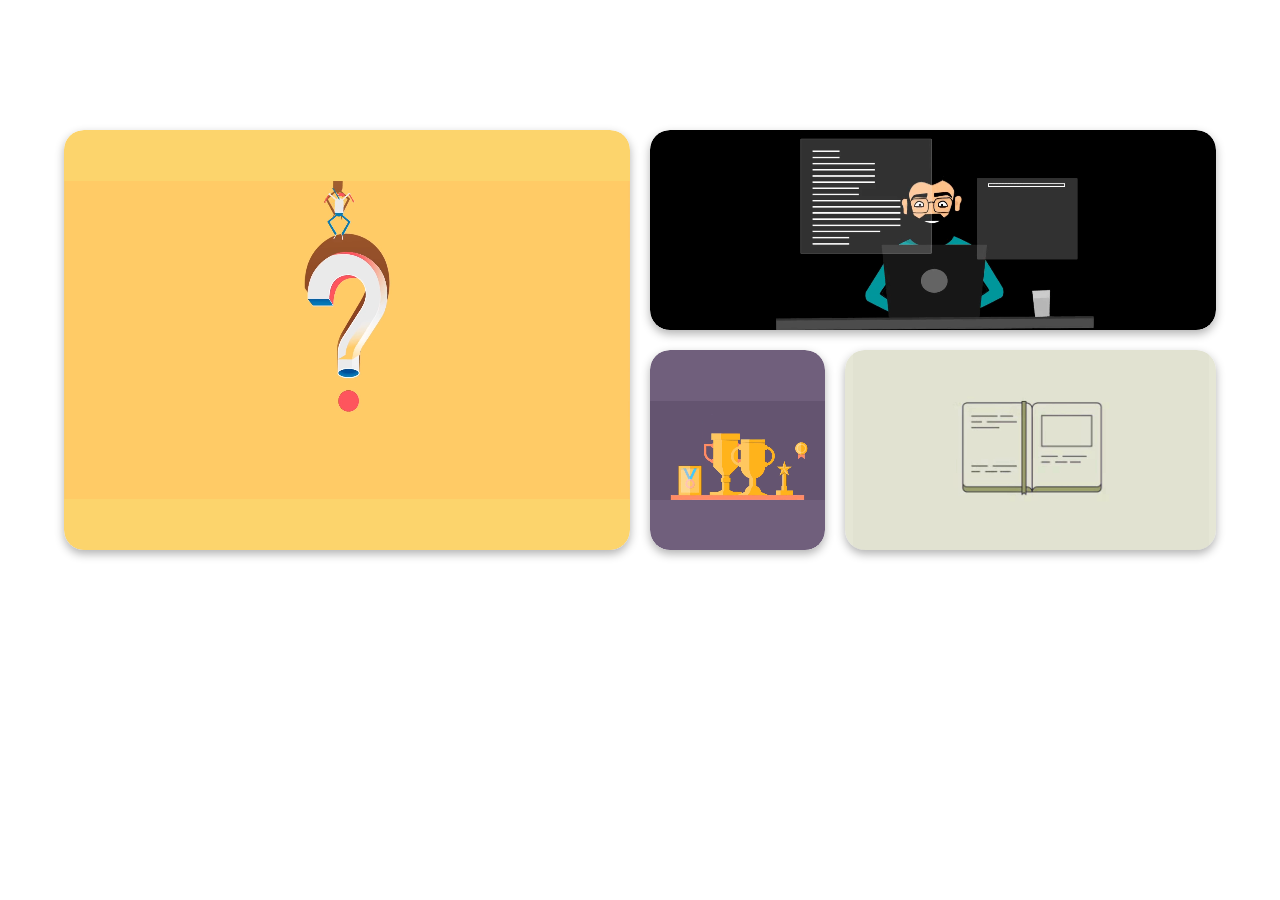
==== index.html @ 08822db8 "Initial commit" ====
<!DOCTYPE html>
<html lang="en">
<head>
    <meta charset="UTF-8">
    <meta name="viewport" content="width=device-width, initial-scale=1.0">
    <title>Bento DCA</title>
    <link rel="stylesheet" href="style.css">
</head>
<body>
    <div class="container">
        <div class="box box1 vid">
            <video autoplay muted loop class="background-video-ques">
                <source src="questionvid.mp4" type="video/mp4">
            </video>
            <div class="content"></div>
        </div>
        <div class="box box2 vid">
            <video autoplay muted loop class="background-video-soft">
                <source src="software.mp4" type="video/mp4">
            </video>
            <div class="content"></div>
        </div>
        <div class="box box3 vid">
            <video autoplay muted loop class="background-video-result">
                <source src="result.mp4" type="video/mp4">
            </video>
            <div class="content"></div>
        </div>
        <div class="box box4 vid">
            <video autoplay muted loop class="background-video-yt">
                <source src="bookyt.mp4" type="video/mp4">
            </video>
            <div class="content"></div>
        </div>

        <!-- <div class="box box5">Box 5</div> -->
    </div>
</body>
</html>
---- style.css ----
* {
    margin: 0;
    padding: 0;
    box-sizing: border-box;
}

body {
    display: flex;
    justify-content: center;
    align-items: center;
    min-height: 100vh;
    color: #ff0000;
    font-family: Arial, sans-serif;
}

.container {
    display: grid;
    grid-template-columns: repeat(6, 1fr);
    grid-template-rows: repeat(3, 200px);
    gap: 20px;
    width: 90vw;
    max-width: 1200px;
}

.box {
    border-radius: 20px;
    /* background-color: #1e1e1e; */
    display: flex;
    justify-content: center;
    align-items: center;
    font-size: 1.5em;
    box-shadow: 0 4px 10px rgba(0, 0, 0, 0.3);
    
}
.vid{
    position: relative;
    overflow: hidden;
    display: flex;
    justify-content: center;
    align-items: center;
    color: #ffffff;
    font-size: 2em;
    border-radius: 20px;
     
}

.background-video {
    position: absolute;
    top: 0;
    left: 0;
    width: 100%;
    height: 100%;
    z-index: -1;
    border-radius: 20px;
}
.content {
    position: relative;
    z-index: 1;
}
/* Grid area assignments for a balanced Bento layout */
.box1 {
    grid-column: span 3;
    grid-row: span 2;
}
.background-video-ques {
    position: absolute;
    top: 0;
    left: 0;
    width: 100%;
    height: 100%;
    z-index: -1;
    border-radius: 20px;
    background-color: #fcd46c;
}
.box2 {
    grid-column: span 3;
    grid-row: span 1;
}
.background-video-result{
    position: absolute;
    top: 0;
    left: 0;
    width: 100%;
    height: 100%;
    z-index: -1;
    border-radius: 20px;
    background-color: black;
    background-color: #705f7c;
}
.box3 {
    grid-column: span 1;
    grid-row: span 1;
}
.background-video-soft{
    position: absolute;
    top: 0;
    left: 0;
    width: 100%;
    height: 100%;
    z-index: -1;
    border-radius: 20px;
    background-color: black;
}

.box4 {
    grid-column: span 2;
    grid-row: span 1;
}
.background-video-yt{
    position: absolute;
    top: 0;
    left: 0;
    width: 100%;
    height: 100%;
    z-index: -1;
    border-radius: 20px;
    background-color: #e5e6d5
    ;
}
.box5 {
    grid-column: span 2;
    grid-row: span 2;
}
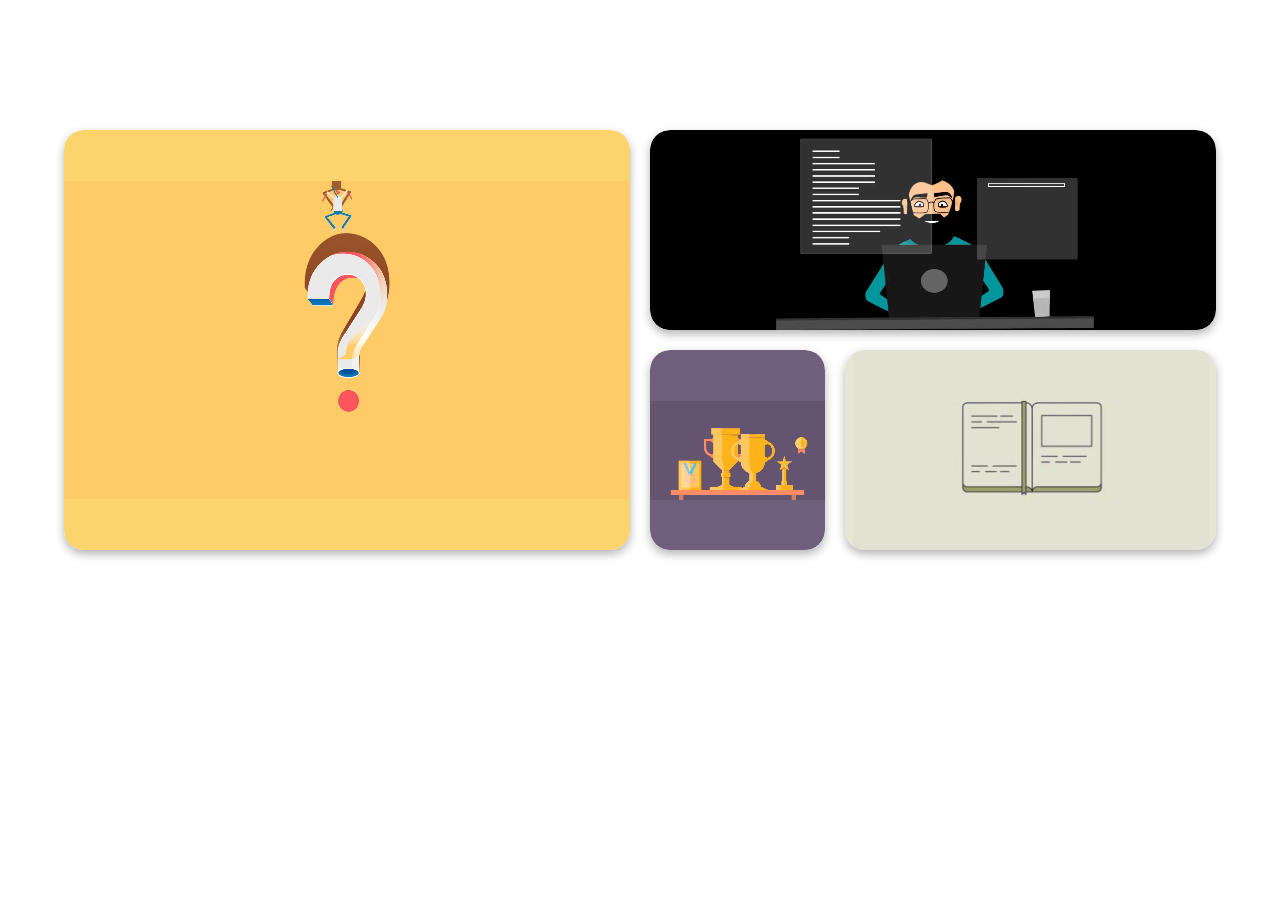
==== commit 6b6e4596: "source folder" ====
--- a/index.html
+++ b/index.html
@@ -10,25 +10,25 @@
     <div class="container">
         <div class="box box1 vid">
             <video autoplay muted loop class="background-video-ques">
-                <source src="questionvid.mp4" type="video/mp4">
+                <source src="VIDEO/questionvid.mp4" type="video/mp4">
             </video>
             <div class="content"></div>
         </div>
         <div class="box box2 vid">
             <video autoplay muted loop class="background-video-soft">
-                <source src="software.mp4" type="video/mp4">
+                <source src="VIDEO/software.mp4" type="video/mp4">
             </video>
             <div class="content"></div>
         </div>
         <div class="box box3 vid">
             <video autoplay muted loop class="background-video-result">
-                <source src="result.mp4" type="video/mp4">
+                <source src="VIDEO/result.mp4" type="video/mp4">
             </video>
             <div class="content"></div>
         </div>
         <div class="box box4 vid">
             <video autoplay muted loop class="background-video-yt">
-                <source src="bookyt.mp4" type="video/mp4">
+                <source src="VIDEO/bookyt.mp4" type="video/mp4">
             </video>
             <div class="content"></div>
         </div>
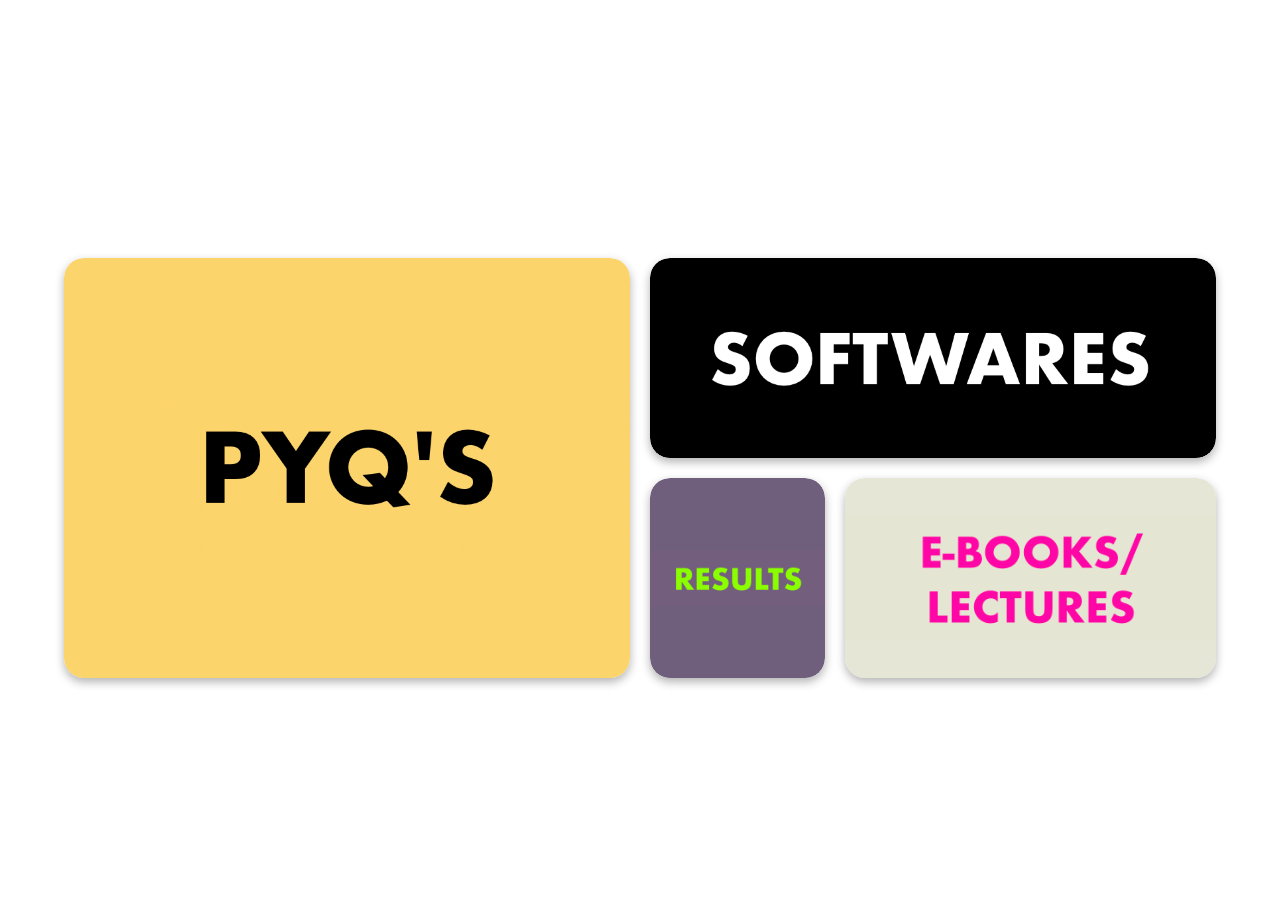
==== commit 40ae3b56: "commit the video transtions" ====
--- a/index.html
+++ b/index.html
@@ -8,32 +8,31 @@
 </head>
 <body>
     <div class="container">
-        <div class="box box1 vid">
-            <video autoplay muted loop class="background-video-ques">
-                <source src="VIDEO/questionvid.mp4" type="video/mp4">
-            </video>
-            <div class="content"></div>
-        </div>
-        <div class="box box2 vid">
-            <video autoplay muted loop class="background-video-soft">
-                <source src="VIDEO/software.mp4" type="video/mp4">
-            </video>
-            <div class="content"></div>
-        </div>
-        <div class="box box3 vid">
-            <video autoplay muted loop class="background-video-result">
-                <source src="VIDEO/result.mp4" type="video/mp4">
-            </video>
-            <div class="content"></div>
-        </div>
-        <div class="box box4 vid">
-            <video autoplay muted loop class="background-video-yt">
-                <source src="VIDEO/bookyt.mp4" type="video/mp4">
-            </video>
-            <div class="content"></div>
-        </div>
-
-        <!-- <div class="box box5">Box 5</div> -->
+    <div class="box box1 vid">
+        <video muted poster="img/pyqimg.png" class="background-video-ques" id="myvideo">
+            <source src="VIDEO/tpyq.mp4" type="video/mp4" >
+        </video>
+        <div class="content"></div>
     </div>
+    <div class="box box2 vid">
+        <video muted poster="img/softwaewimg.png" class="background-video-soft">
+            <source src="VIDEO/tysoft.mp4" type="video/mp4">
+        </video>
+        <div class="content"></div>
+    </div>
+    <div class="box box3 vid">
+        <video muted poster="img/resultimg.png" class="background-video-result">
+            <source src="VIDEO/tyresult.mp4" type="video/mp4">
+        </video>
+        <div class="content"></div>
+    </div>
+    <div class="box box4 vid">
+        <video muted poster="img/LEC.png" class="background-video-yt">
+            <source src="VIDEO/tylec.mp4" type="video/mp4">
+        </video>
+        <div class="content"></div>
+    </div>
+</div>
+    <script type="module" src="js/index.js"></script>
 </body>
 </html>
--- a/style.css
+++ b/style.css
@@ -9,8 +9,9 @@
     justify-content: center;
     align-items: center;
     min-height: 100vh;
-    color: #ff0000;
+    color: #7c1313;
     font-family: Arial, sans-serif;
+
 }
 
 .container {
@@ -20,6 +21,8 @@
     gap: 20px;
     width: 90vw;
     max-width: 1200px;
+    bottom: 2px;
+    position: fixed;
 }
 
 .box {
@@ -30,9 +33,12 @@
     align-items: center;
     font-size: 1.5em;
     box-shadow: 0 4px 10px rgba(0, 0, 0, 0.3);
-    
+    cursor: pointer;
+    /* Change cursor on hover */
+
 }
-.vid{
+
+.vid {
     position: relative;
     overflow: hidden;
     display: flex;
@@ -41,9 +47,14 @@
     color: #ffffff;
     font-size: 2em;
     border-radius: 20px;
-     
+
 }
-
+video {
+    width: 50%;
+    height: 500%;
+    border-radius: 20px;
+    transition: all;
+}
 .background-video {
     position: absolute;
     top: 0;
@@ -53,15 +64,23 @@
     z-index: -1;
     border-radius: 20px;
 }
+
 .content {
     position: relative;
     z-index: 1;
+    transition: opacity 0.5s ease; /* Add transition */
+    transition: opacity 0.5s ease; /* Smooth transition */
+    background: rgba(0, 0, 0, 0.5);
+}
+#myvideo{
+    transition: ease-out 3;
 }
 /* Grid area assignments for a balanced Bento layout */
 .box1 {
     grid-column: span 3;
     grid-row: span 2;
 }
+
 .background-video-ques {
     position: absolute;
     top: 0;
@@ -70,13 +89,15 @@
     height: 100%;
     z-index: -1;
     border-radius: 20px;
-    background-color: #fcd46c;
+    background-color: rgb(252, 212, 108);
 }
+
 .box2 {
     grid-column: span 3;
     grid-row: span 1;
 }
-.background-video-result{
+
+.background-video-result {
     position: absolute;
     top: 0;
     left: 0;
@@ -85,13 +106,15 @@
     z-index: -1;
     border-radius: 20px;
     background-color: black;
-    background-color: #705f7c;
+    background-color: rgb(112, 95, 124);
 }
+
 .box3 {
     grid-column: span 1;
     grid-row: span 1;
 }
-.background-video-soft{
+
+.background-video-soft {
     position: absolute;
     top: 0;
     left: 0;
@@ -106,7 +129,8 @@
     grid-column: span 2;
     grid-row: span 1;
 }
-.background-video-yt{
+
+.background-video-yt {
     position: absolute;
     top: 0;
     left: 0;
@@ -114,10 +138,58 @@
     height: 100%;
     z-index: -1;
     border-radius: 20px;
-    background-color: #e5e6d5
-    ;
+    background-color: rgb(229, 230, 213);
 }
+
 .box5 {
     grid-column: span 2;
     grid-row: span 2;
+}
+
+/* Media queries for responsiveness */
+/* Media queries for responsiveness */
+@media (max-width: 1200px) {
+    .container {
+        grid-template-columns: repeat(6, 1fr);
+        grid-template-rows: repeat(3, 150px);
+        /* Slightly smaller rows */
+    }
+}
+
+@media (max-width: 800px) {
+    .container {
+        grid-template-columns: 1fr;
+        /* Stack boxes vertically */
+        grid-template-rows: auto;
+        /* Allow auto height for boxes */
+    }
+
+    .box {
+        width: 100%;
+        /* Full width for boxes */
+        height: auto;
+        /* Auto height to maintain aspect ratio */
+        font-size: 1.2em;
+        /* Keep font size manageable */
+        margin-bottom: 10px;
+        /* Space between boxes */
+        padding: 10px;
+    }
+
+    .box:last-child {
+        margin-bottom: 0;
+        /* No margin on the last box */
+    }
+}
+
+@media (max-width: 500px) {
+    .box {
+        font-size: 1.2em;
+        /* Adjust font size for small screens */
+    }
+
+    .vid {
+        font-size: 1.5em;
+        /* Keep video font size manageable */
+    }
 }